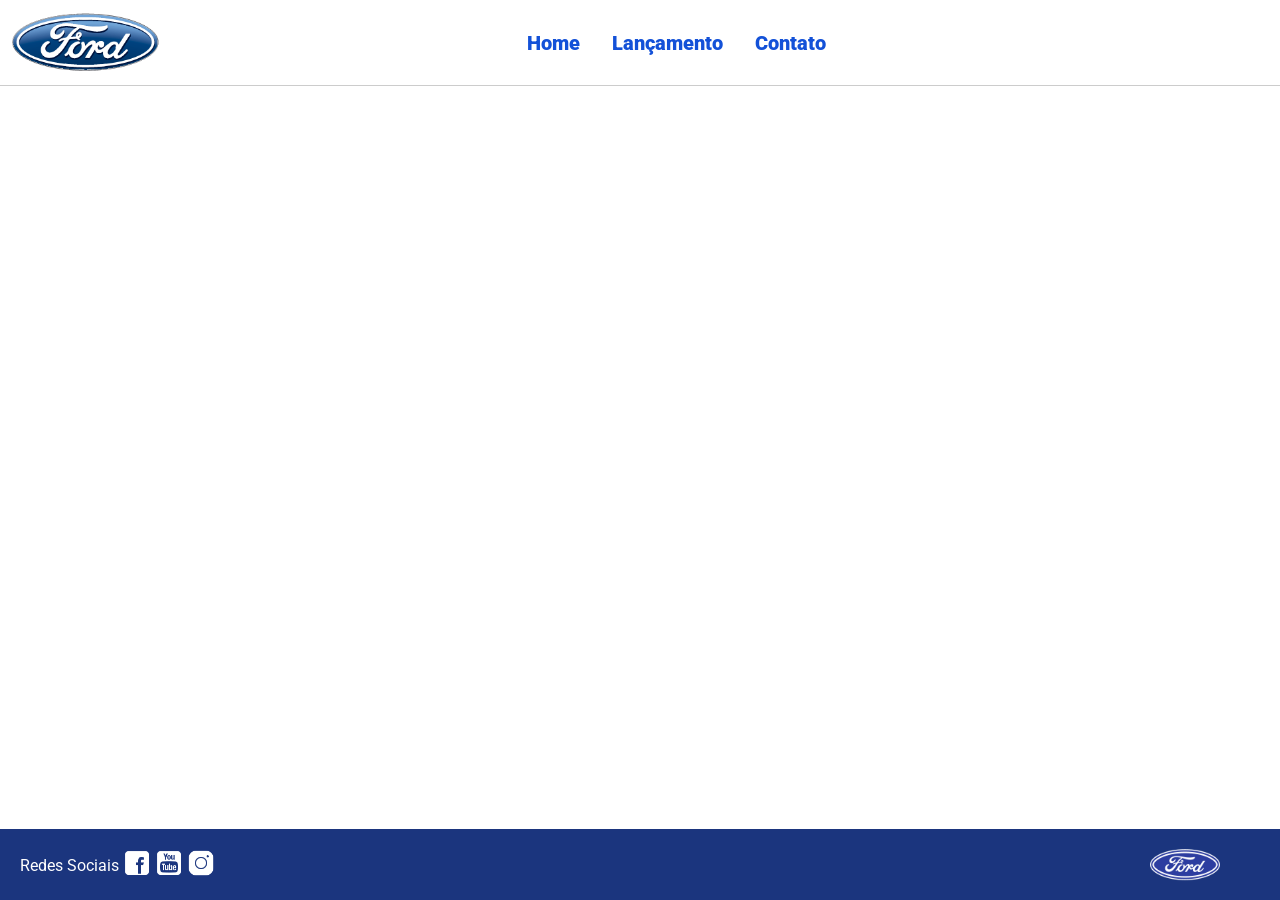
==== index.html @ 05211612 "Código sem alteração" ====
<!DOCTYPE html>
<html lang="pt-br">
<head>
    <meta charset="UTF-8">
    <meta http-equiv="X-UA-Compatible" content="IE=edge">
    <meta name="viewport" content="width=device-width, initial-scale=1.0">
    <title>Ford</title>    
    <link href="css/reset.css" rel="stylesheet">
    <link href="css/style.css" rel="stylesheet">
    <script src="js/carousel.js"></script>
</head>
<body>
    <header>       
        <div>
            <img src="img/logo-ford-256.png" width="150" class="logo" />
        </div>
        <nav>
            <ul>
                <li>
                    <a href="index.html">Home</a>
                </li>
                <li>
                    <a href="lancamento.html">Lançamento</a>
                </li>
                <li>
                    <a href="contato.html">Contato</a>
                </li>
            </ul>
        </nav>

    </header>
    <main>
        <div id="carousel">
        </div>
        <div id="carousel-title">
        </div>
        <script>
             //insert each image on carousel
            carouselArr.push(new Carousel("imagem_1.jpg","Esta é a nova Ranger Ford 2022. Verifique novidades.","lancamento.html"));
            carouselArr.push(new Carousel("imagem_2.jpg","Ford a nossa história","#"));
            carouselArr.push(new Carousel("imagem_3.jpg","Nova Ford Bronco Sport 2022","lancamento.html"));
            Carousel.Start(carouselArr);
        </script>
    </main>
    <footer>
        <nav id="social">
            <ul>
                <li><span class="redesociais">Redes Sociais</span></li>
                <li><a href="#" title="Facebook"><img src="img/facebook-50.png"></a></li>
                <li><a href="#" title="YouTube"><img src="img/youtube-squared-50.png"></a></li>
                <li><a href="#" title="Instagram"><img src="img/instagram-logo-50.png"></a></li>
            </ul>
        </nav>
        <div>
           <img src="img/ford-96.png" width="70"  />
        </div>
    </footer>    
</body>
</html>
---- css/style.css ----
@import url('https://fonts.googleapis.com/css2?family=Roboto:wght@300&display=swap');

body {
    background: #FFFFFF;
    height: 100%;
    font-family: 'Roboto', sans-serif;
}

html {
    height: 100%;
}

div#carousel {
    height: 46vh;
    width: 100%;
     max-height: 628px;
    -webkit-transition: all .3s ease-in-out;
    -moz-transition: all .3s ease-in-out;
    transition: all .3s ease-in-out;
}

div#carousel-title a {
    text-decoration: none;
}

div#carousel-title  {
    display: block;
    text-align: center;
    margin-top: 10px;
    margin-bottom: 10px;
    font-weight: bold;
}

header ul {
    text-align: center;
    margin-left: auto;
    margin-right: auto;
    display: block;
}

ul {
	display: inline-block;
}

header {
    background: #FFFFFF;
    border-bottom: 1px solid #ccc;
    margin-bottom: 10px;
    padding: 10px;
}

header div {
    display: inline;
    vertical-align: middle;
}

header nav {
    display: inline-block;
    vertical-align: middle;
    width: 80vw;
}

header nav a {
    color: #1351d8;
    font-size: 20px;
    text-decoration: none;
    font-weight: 900;
    margin-left: 14px;
    margin-right: 14px;
}

header nav a:hover {
    color: #1b357e;
    text-decoration: none;
    font-weight: 900;
}

nav li {
    display: inline;
    list-style: none;
}

main {
    min-height: calc(100% - 167px);
}

nav#social {
    display: inline;
    width: 80%;
}

nav#social ul img {
    width: 28px;
}

span.redesociais {
    color: #ffffff;
    vertical-align: super;
}

footer {
    background: #1B357E;
    padding: 20px;
}

footer div {
    display: inline;
    float: right;
    margin-right: 40px;
}

button:hover {
    background: #1b357e;
}
button {
    background: #1351d8;
    color: #fff;
    border: 0px;
    border-radius: 10px;
}
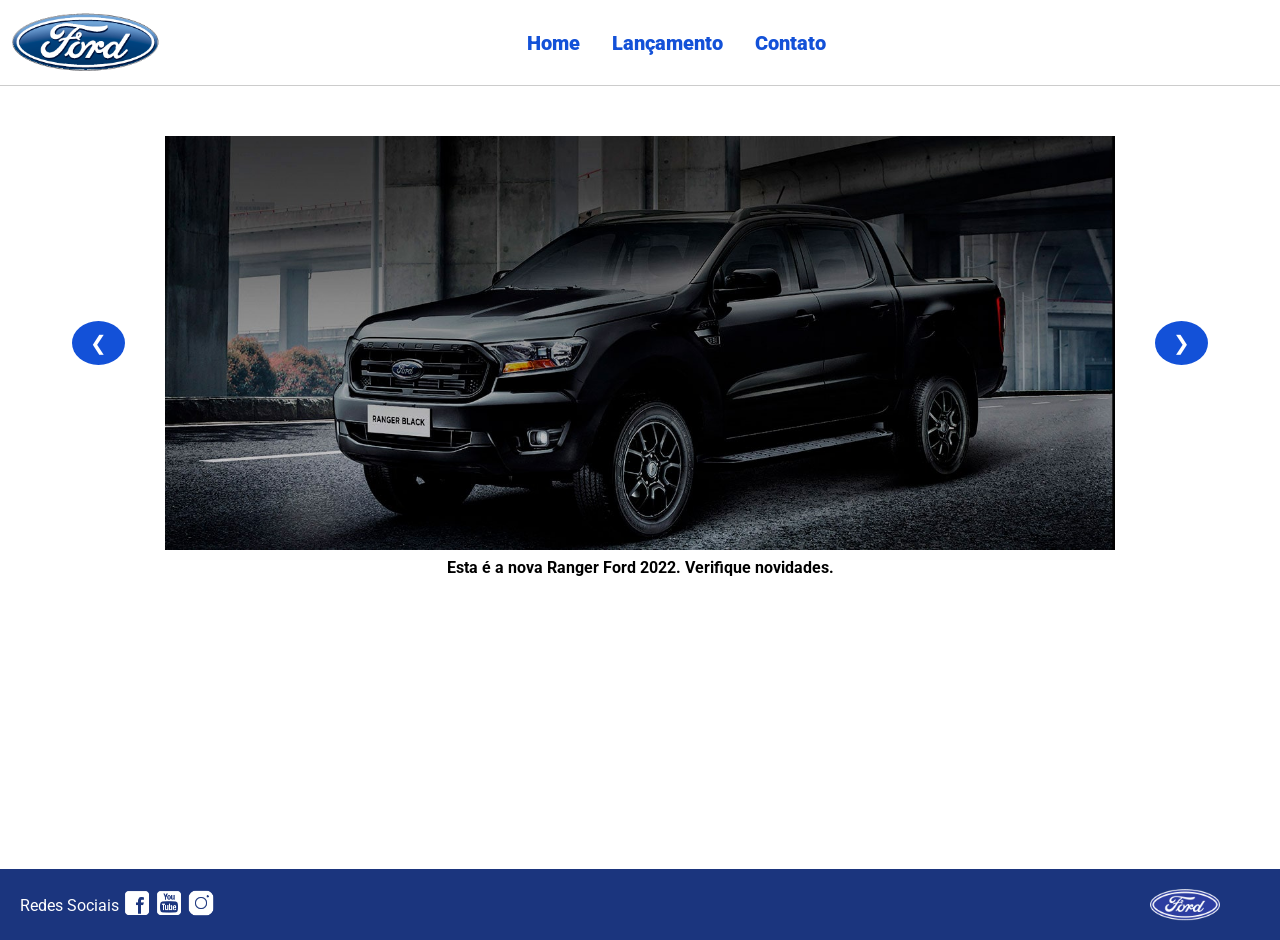
==== commit b2fb0476: "carrossel completo" ====
--- a/index.html
+++ b/index.html
@@ -30,16 +30,27 @@
 
     </header>
     <main>
+        <div id="carrossel">
+        <div id="esquerda">
+        <button onclick="Carousel.Prev()">&#10094;</button>
+        </div>
         <div id="carousel">
+        </div>
+        <div id="direita">
+        <button onclick="Carousel.Next()">&#10095;</button>
+        </div>
         </div>
         <div id="carousel-title">
         </div>
+        <div id="dots">
+        </div>
         <script>
              //insert each image on carousel
-            carouselArr.push(new Carousel("imagem_1.jpg","Esta é a nova Ranger Ford 2022. Verifique novidades.","lancamento.html"));
-            carouselArr.push(new Carousel("imagem_2.jpg","Ford a nossa história","#"));
-            carouselArr.push(new Carousel("imagem_3.jpg","Nova Ford Bronco Sport 2022","lancamento.html"));
+            carouselArr.push(new Carousel("img/imagem_1.jpg","Esta é a nova Ranger Ford 2022. Verifique novidades.","lancamento.html"));
+            carouselArr.push(new Carousel("img/imagem_2.jpg","Ford a nossa história","#"));
+            carouselArr.push(new Carousel("img/imagem_3.jpg","Nova Ford Bronco Sport 2022","lancamento.html"));
             Carousel.Start(carouselArr);
+            Carousel.Dots();
         </script>
     </main>
     <footer>
--- a/css/style.css
+++ b/css/style.css
@@ -12,8 +12,8 @@
 
 div#carousel {
     height: 46vh;
-    width: 100%;
-     max-height: 628px;
+    width: auto;
+    max-height: 628px;
     -webkit-transition: all .3s ease-in-out;
     -moz-transition: all .3s ease-in-out;
     transition: all .3s ease-in-out;
@@ -118,3 +118,28 @@
     border: 0px;
     border-radius: 10px;
 }
+
+div#carousel img {
+    max-width: 100%;
+    max-height: 100%;
+    margin: 0 auto;
+    display: block;
+}
+
+#carrossel {
+    display: flex;
+    align-items: center;
+    justify-content: center;
+    gap: 40px;
+    margin-top: 50px;
+}
+
+#carrossel button {
+    font-size: 20px; 
+    padding: 10px 18px; 
+    cursor: pointer;
+    border-radius: 100%;
+    
+}
+
+
